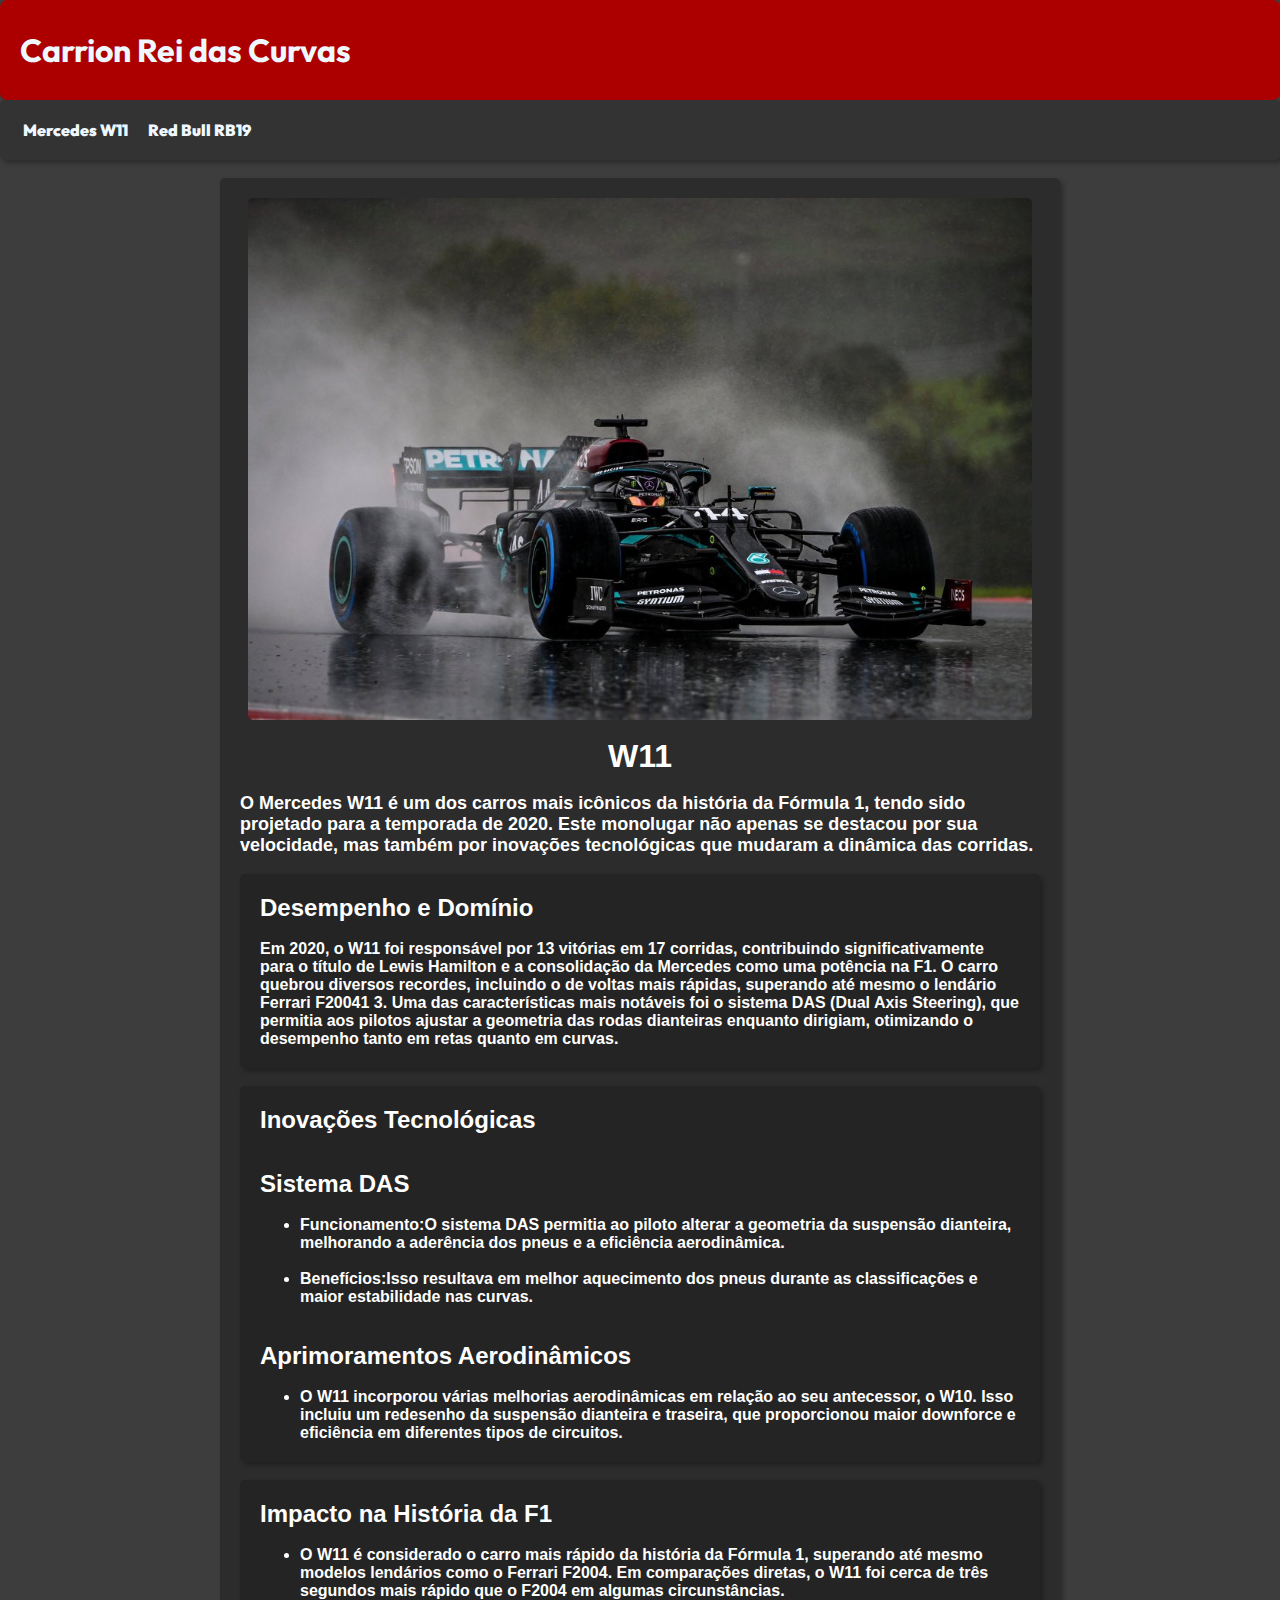
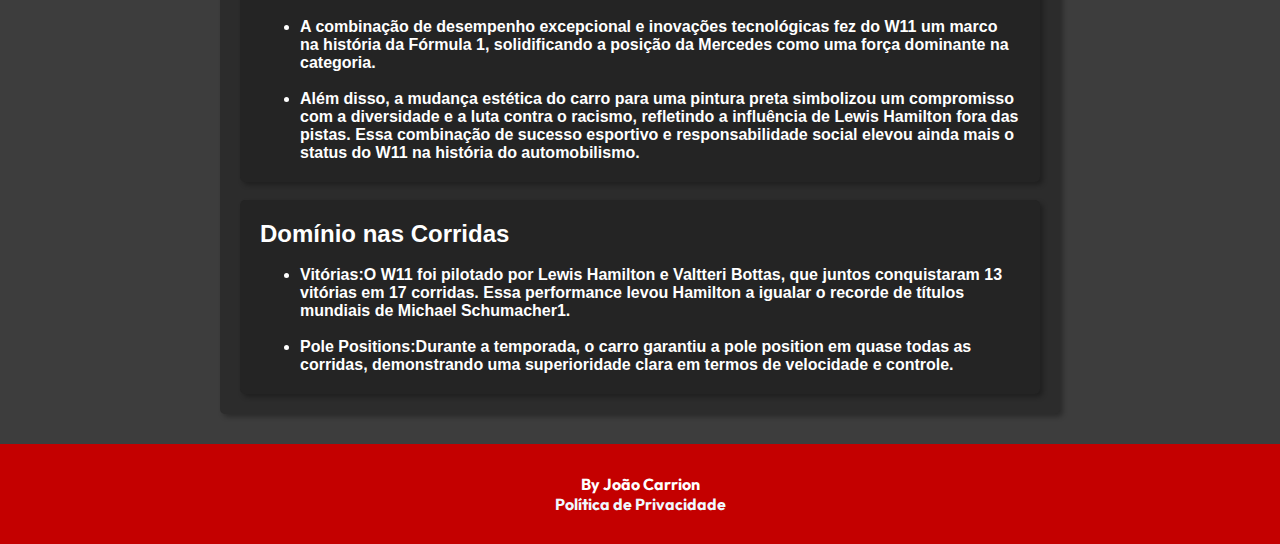
==== Mercedes/Mercedes.html @ 599e67b7 "segundo commit" ====
<!DOCTYPE html>
<html lang="en">
<head>
    <meta charset="UTF-8">
    <meta name="viewport" content="width=device-width, initial-scale=1.0">
    <title>Document</title>
    <link rel="stylesheet" href="Mercedes.css">
    <link rel="icon" href="img/il_">
</head>
<body>
    <strong>
    <div class="topo">
        <h1>Carrion Rei das Curvas</h1>
    </div>

    <div class="nav">
        <nav><strong><a href="../Mercedes/Mercedes.html">Mercedes W11</a></strong></nav>
        <nav><strong><a href="../RedBull/RedBull.html">Red Bull RB19</a></strong></nav>
    </div>

    <br>

    <div class="titulo">
        <img src="../img/w11.jpg" alt="">
        <br>
        <h1>W11</h1>
        <br>
        <div class="sobre">
            <p>O Mercedes W11 é um dos carros mais icônicos da história da Fórmula 1, tendo sido projetado para a temporada de 2020. Este monolugar não apenas se destacou por sua velocidade, mas também por inovações tecnológicas que mudaram a dinâmica das corridas.</p>
        </div>

        <br>

        <div class="desempenho">
            <h2><strong>Desempenho e Domínio</strong></h2>
            <br>
            <p>Em 2020, o W11 foi responsável por 13 vitórias em 17 corridas, contribuindo significativamente para o título de Lewis Hamilton e a consolidação da Mercedes como uma potência na F1. O carro quebrou diversos recordes, incluindo o de voltas mais rápidas, superando até mesmo o lendário Ferrari F20041
                3. Uma das características mais notáveis foi o sistema DAS (Dual Axis Steering), que permitia aos pilotos ajustar a geometria das rodas dianteiras enquanto dirigiam, otimizando o desempenho tanto em retas quanto em curvas.</p>
        </div>

        <br>

        <div class="inovacoes">
            <h2>Inovações Tecnológicas</h2>
            <br>
            <br>
            <h2>Sistema DAS</h2>
            <br>
            <ul>
                <li><strong>Funcionamento:</strong>O sistema DAS permitia ao piloto alterar a geometria da suspensão dianteira, melhorando a aderência dos pneus e a eficiência aerodinâmica.</li>
                <br>
                <li><strong>Benefícios:</strong>Isso resultava em melhor aquecimento dos pneus durante as classificações e maior estabilidade nas curvas.</li>
                <br>
            </ul>
            <br>
            <h2>Aprimoramentos Aerodinâmicos</h2>
            <br>
            <ul>
                <li>O W11 incorporou várias melhorias aerodinâmicas em relação ao seu antecessor, o W10. Isso incluiu um redesenho da suspensão dianteira e traseira, que proporcionou maior downforce e eficiência em diferentes tipos de circuitos.</li>
            </ul>
        </div>
        
        <br>

        <div class="impacto">
            <h2>Impacto na História da F1</h2>
            <br>
            <ul>
                <li>O W11 é considerado o carro mais rápido da história da Fórmula 1, superando até mesmo modelos lendários como o Ferrari F2004. Em comparações diretas, o W11 foi cerca de três segundos mais rápido que o F2004 em algumas circunstâncias.</li>
                <br>
                <li>A combinação de desempenho excepcional e inovações tecnológicas fez do W11 um marco na história da Fórmula 1, solidificando a posição da Mercedes como uma força dominante na categoria.</li>
                <br>
                <li>Além disso, a mudança estética do carro para uma pintura preta simbolizou um compromisso com a diversidade e a luta contra o racismo, refletindo a influência de Lewis Hamilton fora das pistas. Essa combinação de sucesso esportivo e responsabilidade social elevou ainda mais o status do W11 na história do automobilismo.</li>
            </ul>
        </div>
        
        <br>

        <div class="dominancia">
            <h2>Domínio nas Corridas</h2>
            <br>
            <ul>
                <li><strong>Vitórias:</strong>O W11 foi pilotado por Lewis Hamilton e Valtteri Bottas, que juntos conquistaram 13 vitórias em 17 corridas. Essa performance levou Hamilton a igualar o recorde de títulos mundiais de Michael Schumacher1.</li>
                <br>
                <li><strong>Pole Positions:</strong>Durante a temporada, o carro garantiu a pole position em quase todas as corridas, demonstrando uma superioridade clara em termos de velocidade e controle.</li>
            </ul>
        </div>
    </div>

    <div class="rodape">
        <p>By João Carrion</p> 
        <p><a href="">Política de Privacidade</a></p>
    </div>
    </strong>
</body>
</html>
---- Mercedes/Mercedes.css ----
@import url('https://fonts.googleapis.com/css2?family=Bebas+Neue&family=Outfit:wght@100..900&display=swap');

*{
    margin: 0;
}

body{
    background-color: rgb(61, 61, 61);
    align-items: center;
    justify-content: center;
}

.topo {
    background-color: rgb(172, 0, 0);
    color: aliceblue;
    height: 100px;
    border: 3px;
    border-radius: 7px;
    display: flex;
    align-items: center;
    padding-left:20px;
    font-family: "Outfit", sans-serif;
}

.nav{
    background-color: rgb(87, 87, 87);
    color: aliceblue;
    font-family: "Outfit", sans-serif;
    padding-left: 23px;
    height: 60px;
    align-items: center;
    display: flex;
    gap: 20px;
    border-bottom-left-radius: 5px;
    border-bottom-right-radius: 5px;
    background-color: #333333;
    color: rgb(170, 170, 170);
    border: none;
    cursor: pointer;
    box-shadow: 3px 3px 5px rgba(0, 0, 0, 0.3);
    border-radius: 5px;    
}

.nav a{
    color: aliceblue;
    text-decoration: none;
}

.nav a:hover{
    color: #c40000;
}


.titulo {
    align-items: center;
    justify-content: center;
    background: rgb(51, 51, 51);
    font-family:'Trebuchet MS', 'Lucida Sans Unicode', 'Lucida Grande', 'Lucida Sans', Arial, sans-serif ;
    display: flex;
    flex-direction: column;
    flex-wrap: nowrap;
    max-width: 50%;
    padding: 15px;
    /*sombra*/
    background-color: #2c2c2c;
    color: rgb(255, 255, 255);
    padding: 20px 20px;
    border: none;
    cursor: pointer;
    box-shadow: 3px 3px 5px rgba(0, 0, 0, 0.3);
    border-radius: 5px;
    max-width: 800px; 
    margin: 0 auto; 
    
    
}

.titulo img{
    align-items: center;
    display: flex;
    justify-content: center;
    height: 50%;
    max-width: 98%;
    border-radius: 5px;
}

.sobre{
    display: flex;
    justify-content: center;
    font-size:large;
    flex-direction: column;
}

.desempenho{
    background-color: #242424;
    padding: 10px;
    border-radius: 5px;
    padding: 20px 20px;
    border: none;
    cursor: pointer;
    box-shadow: 3px 3px 5px rgba(0, 0, 0, 0.3);
    border-radius: 5px;
    font-family: 'Trebuchet MS', 'Lucida Sans Unicode', 'Lucida Grande', 'Lucida Sans', Arial, sans-serif;
}

.inovacoes{
    background-color: #242424;
    padding: 10px;
    border-radius: 5px;
    padding: 20px 20px;
    border: none;
    cursor: pointer;
    box-shadow: 3px 3px 5px rgba(0, 0, 0, 0.3);
    border-radius: 5px;
}

.impacto{
    background-color: #242424;
    padding: 10px;
    border-radius: 5px;
    padding: 20px 20px;
    border: none;
    cursor: pointer;
    box-shadow: 3px 3px 5px rgba(0, 0, 0, 0.3);
    border-radius: 5px;
}

.dominancia{
    background-color: #242424;
    padding: 10px;
    border-radius: 5px;
    padding: 20px 20px;
    border: none;
    cursor: pointer;
    box-shadow: 3px 3px 5px rgba(0, 0, 0, 0.3);
    border-radius: 5px;
}

.rodape{
    bottom: 0;
    margin-top: 30px;
    background-color: #c40000;
    color: white;
    text-align: center;
    padding: 30px;
    font-family: "Outfit", sans-serif;
}

.rodape a{
    color: aliceblue;
    text-decoration: none;
}

.rodape a:hover{
    text-decoration: underline;
    color: #242424;
}
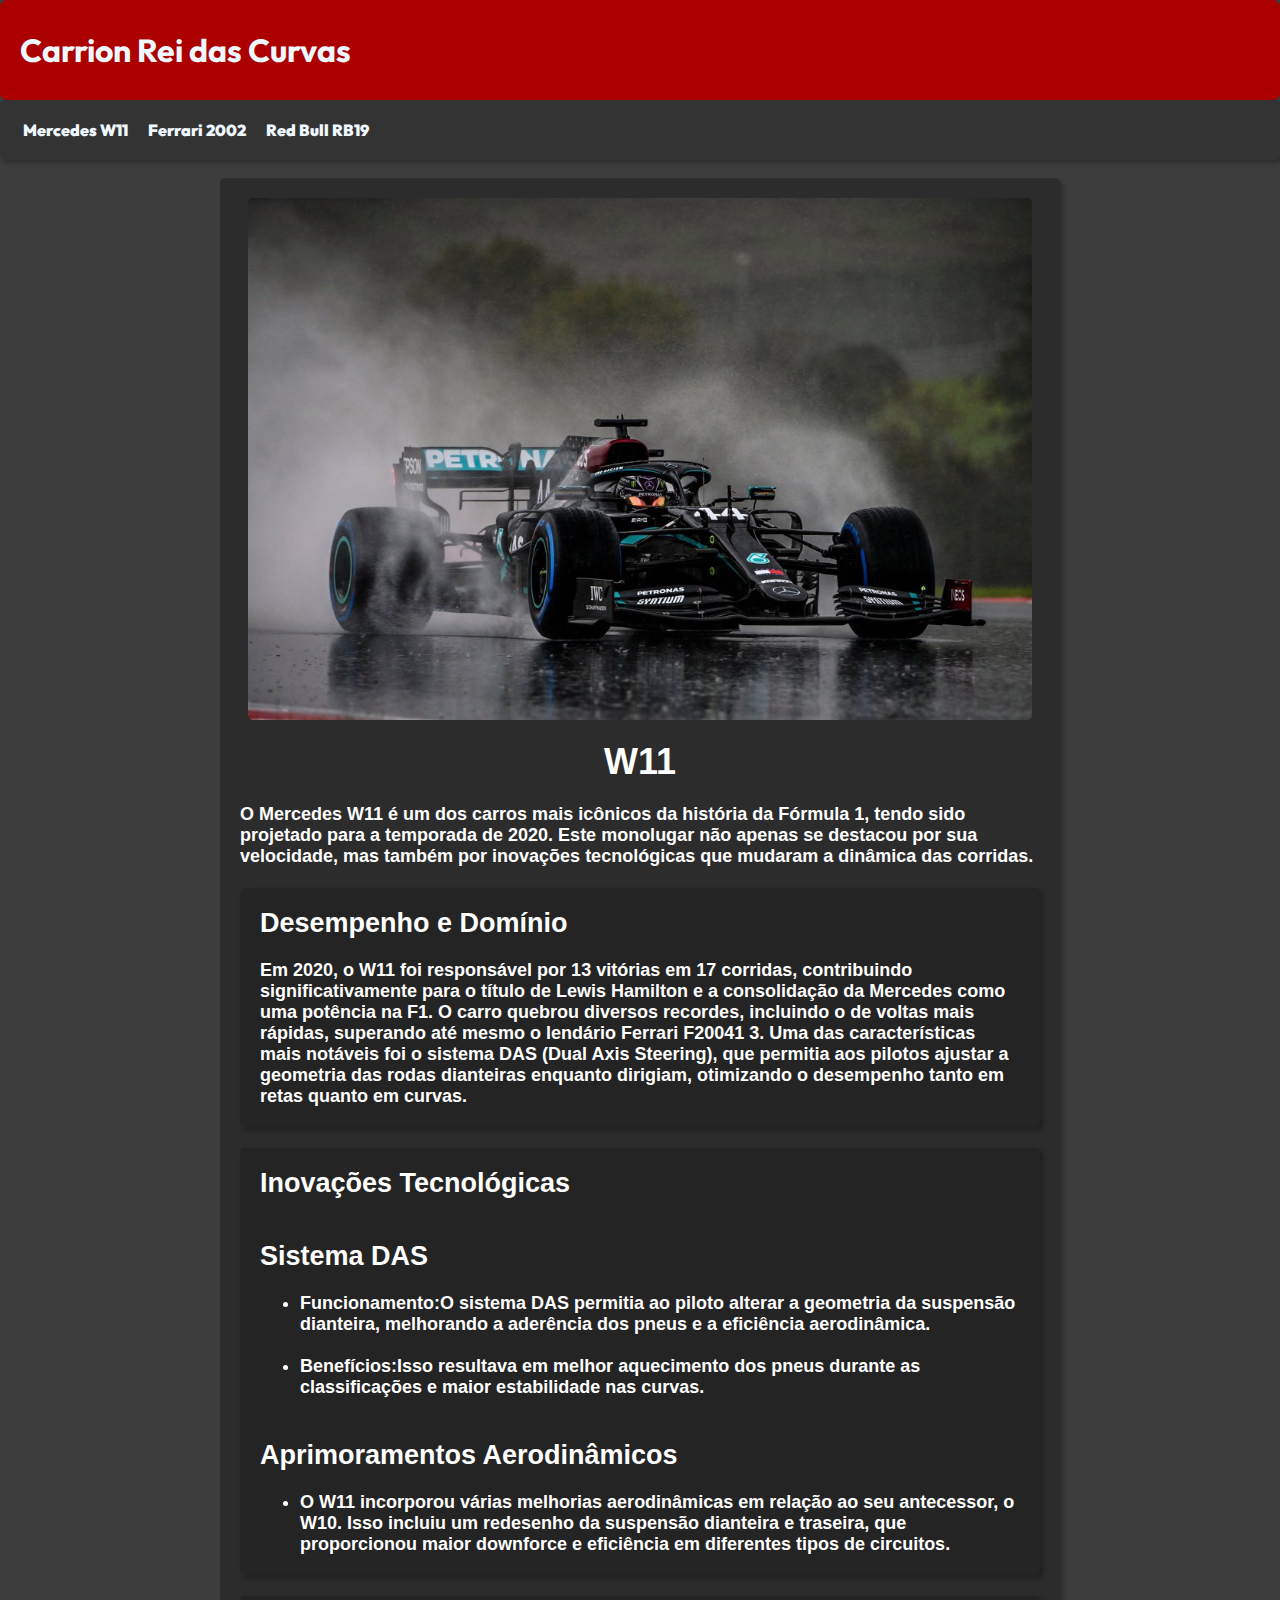
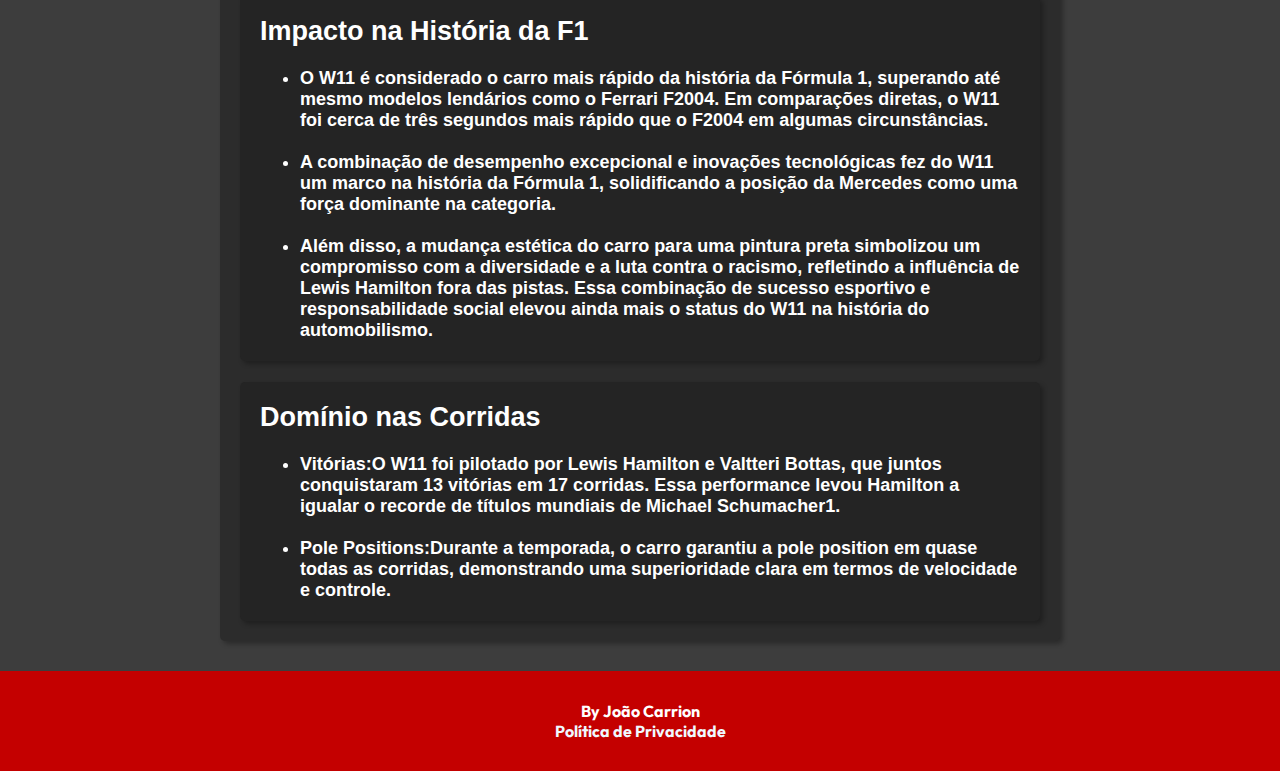
==== commit 51beb18c: "terceiro commit" ====
--- a/Mercedes/Mercedes.html
+++ b/Mercedes/Mercedes.html
@@ -3,9 +3,9 @@
 <head>
     <meta charset="UTF-8">
     <meta name="viewport" content="width=device-width, initial-scale=1.0">
-    <title>Document</title>
+    <title>W11</title>
     <link rel="stylesheet" href="Mercedes.css">
-    <link rel="icon" href="img/il_">
+    <link rel="icon" href="../img/lewis.44.jpg">
 </head>
 <body>
     <strong>
@@ -15,6 +15,7 @@
 
     <div class="nav">
         <nav><strong><a href="../Mercedes/Mercedes.html">Mercedes W11</a></strong></nav>
+        <nav><strong><a href="../Ferrari/Ferrari.html">Ferrari 2002</a></strong></nav>
         <nav><strong><a href="../RedBull/RedBull.html">Red Bull RB19</a></strong></nav>
     </div>
 
--- a/Mercedes/Mercedes.css
+++ b/Mercedes/Mercedes.css
@@ -56,6 +56,7 @@
     justify-content: center;
     background: rgb(51, 51, 51);
     font-family:'Trebuchet MS', 'Lucida Sans Unicode', 'Lucida Grande', 'Lucida Sans', Arial, sans-serif ;
+    font-size: 18px;
     display: flex;
     flex-direction: column;
     flex-wrap: nowrap;
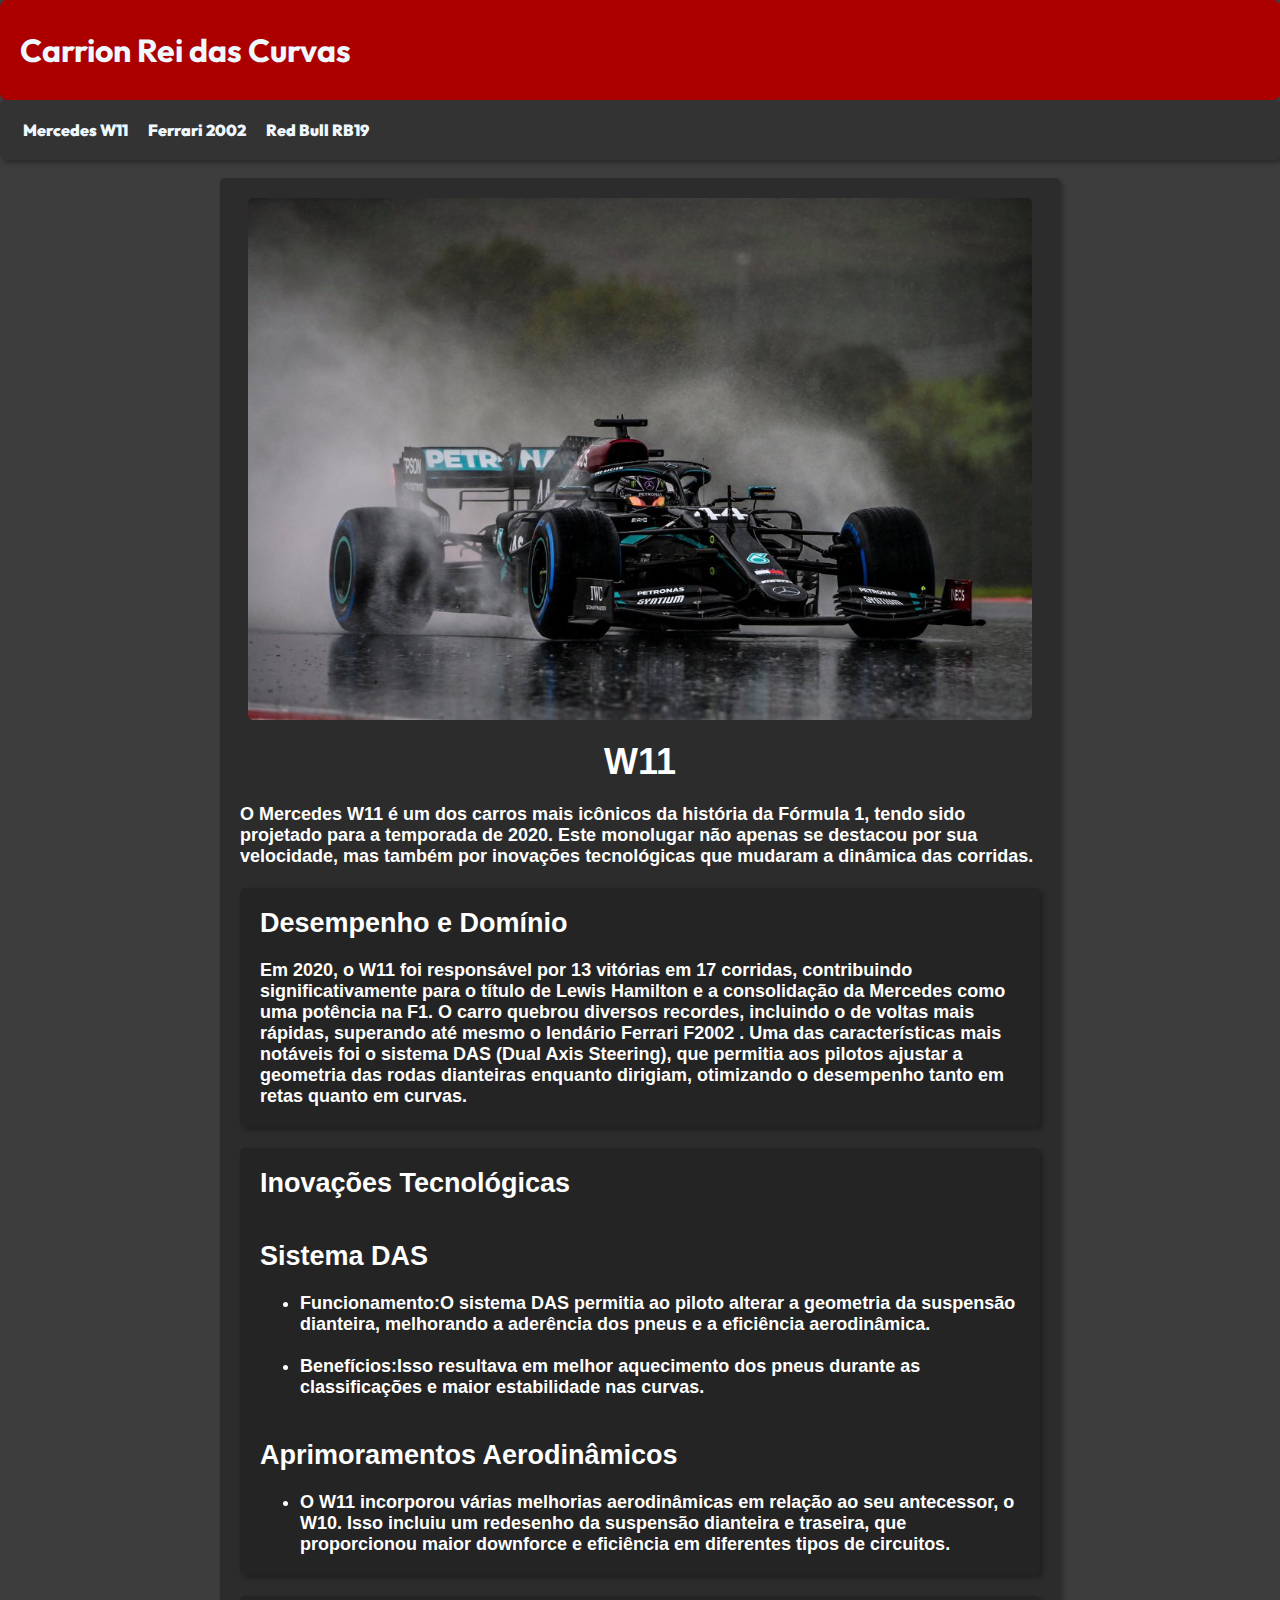
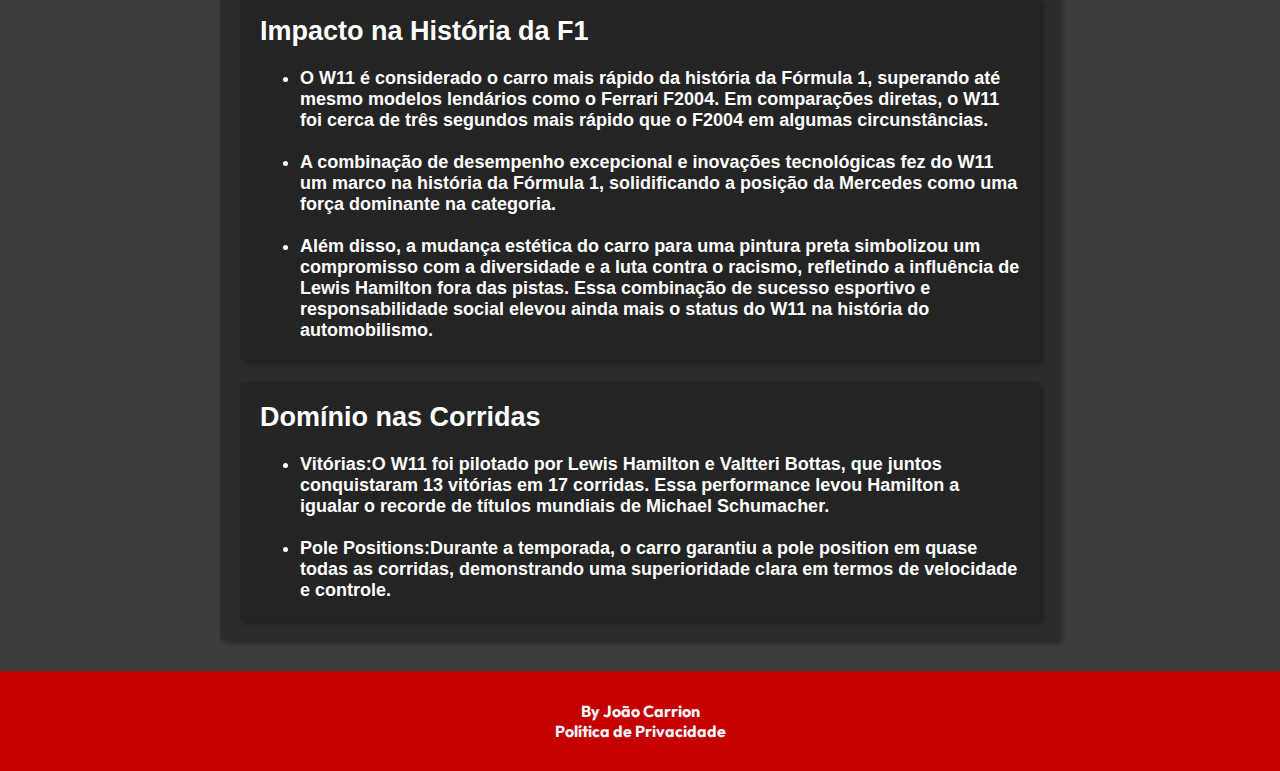
==== commit 42537ac1: "quinto commit" ====
--- a/Mercedes/Mercedes.html
+++ b/Mercedes/Mercedes.html
@@ -35,8 +35,8 @@
         <div class="desempenho">
             <h2><strong>Desempenho e Domínio</strong></h2>
             <br>
-            <p>Em 2020, o W11 foi responsável por 13 vitórias em 17 corridas, contribuindo significativamente para o título de Lewis Hamilton e a consolidação da Mercedes como uma potência na F1. O carro quebrou diversos recordes, incluindo o de voltas mais rápidas, superando até mesmo o lendário Ferrari F20041
-                3. Uma das características mais notáveis foi o sistema DAS (Dual Axis Steering), que permitia aos pilotos ajustar a geometria das rodas dianteiras enquanto dirigiam, otimizando o desempenho tanto em retas quanto em curvas.</p>
+            <p>Em 2020, o W11 foi responsável por 13 vitórias em 17 corridas, contribuindo significativamente para o título de Lewis Hamilton e a consolidação da Mercedes como uma potência na F1. O carro quebrou diversos recordes, incluindo o de voltas mais rápidas, superando até mesmo o lendário Ferrari F2002
+                . Uma das características mais notáveis foi o sistema DAS (Dual Axis Steering), que permitia aos pilotos ajustar a geometria das rodas dianteiras enquanto dirigiam, otimizando o desempenho tanto em retas quanto em curvas.</p>
         </div>
 
         <br>
@@ -81,7 +81,7 @@
             <h2>Domínio nas Corridas</h2>
             <br>
             <ul>
-                <li><strong>Vitórias:</strong>O W11 foi pilotado por Lewis Hamilton e Valtteri Bottas, que juntos conquistaram 13 vitórias em 17 corridas. Essa performance levou Hamilton a igualar o recorde de títulos mundiais de Michael Schumacher1.</li>
+                <li><strong>Vitórias:</strong>O W11 foi pilotado por Lewis Hamilton e Valtteri Bottas, que juntos conquistaram 13 vitórias em 17 corridas. Essa performance levou Hamilton a igualar o recorde de títulos mundiais de Michael Schumacher.</li>
                 <br>
                 <li><strong>Pole Positions:</strong>Durante a temporada, o carro garantiu a pole position em quase todas as corridas, demonstrando uma superioridade clara em termos de velocidade e controle.</li>
             </ul>
--- a/Mercedes/Mercedes.css
+++ b/Mercedes/Mercedes.css
@@ -80,7 +80,7 @@
     align-items: center;
     display: flex;
     justify-content: center;
-    height: 50%;
+    height:auto;
     max-width: 98%;
     border-radius: 5px;
 }
